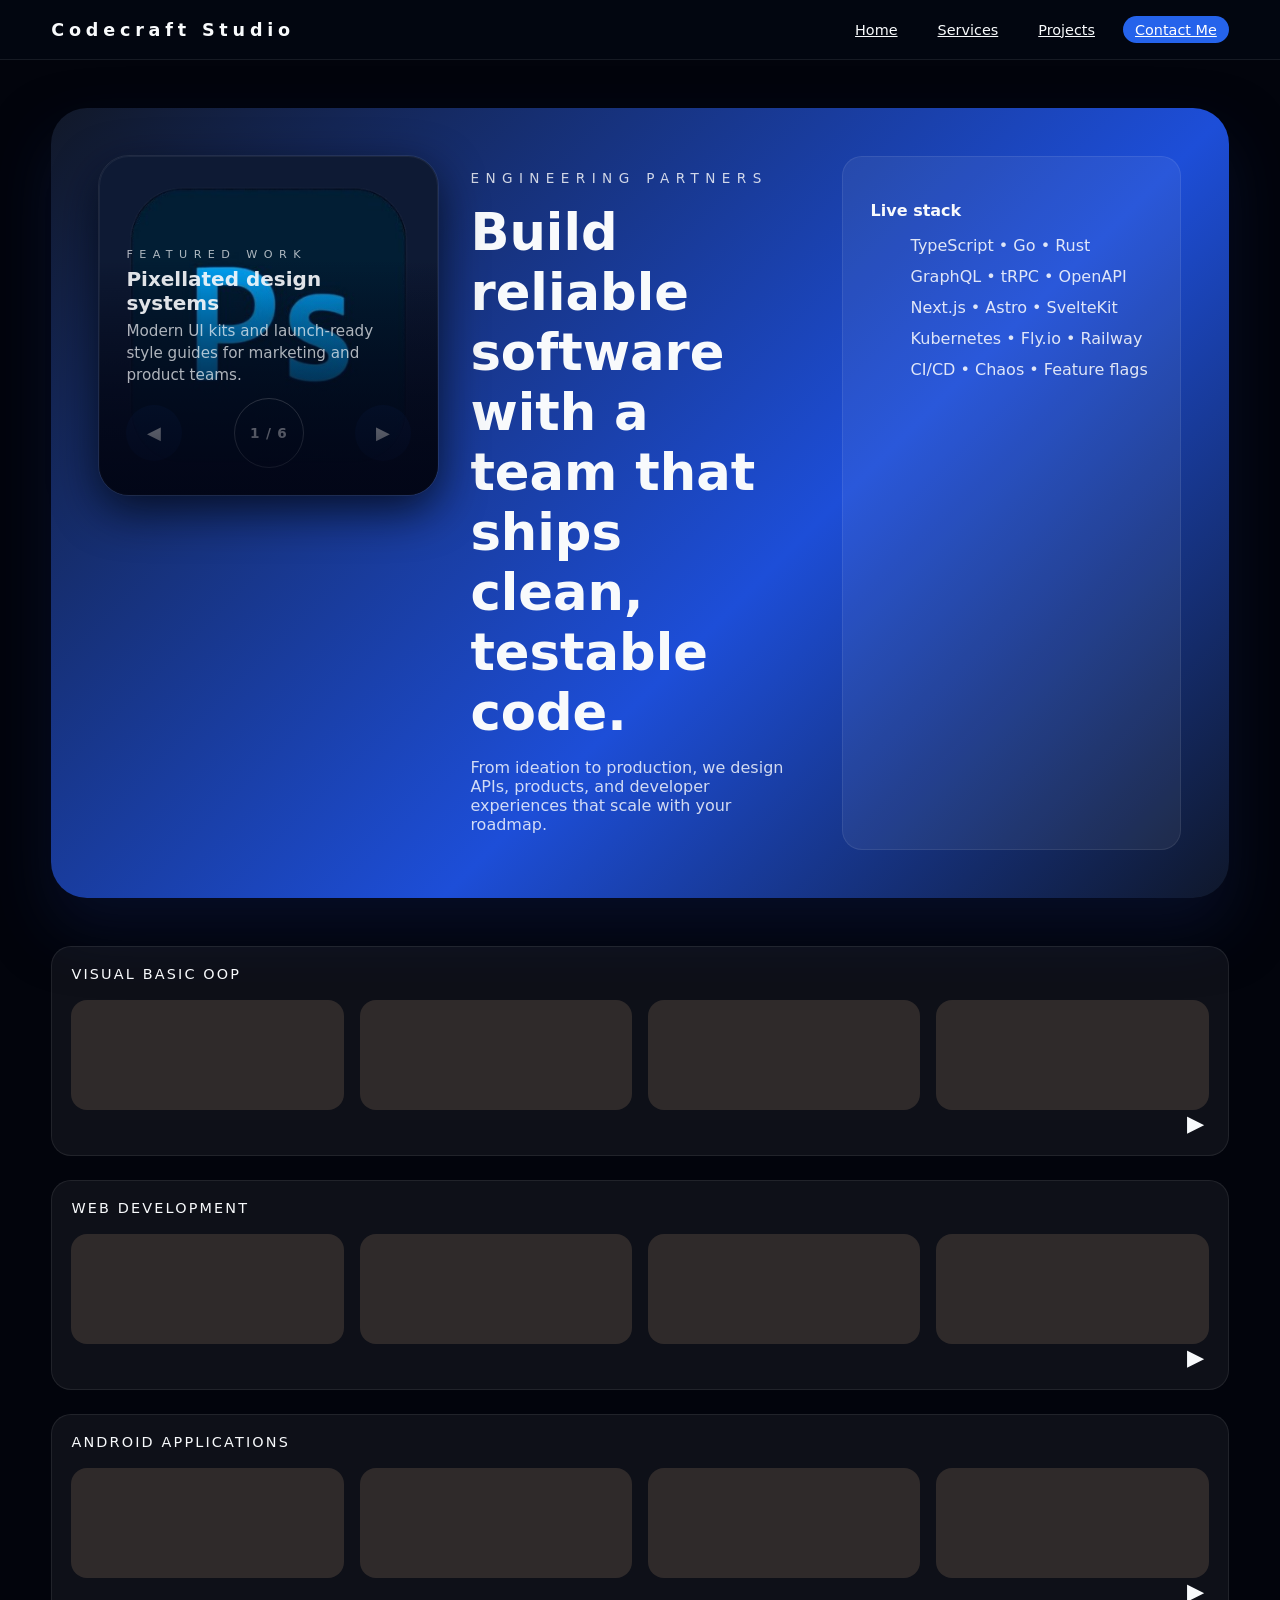
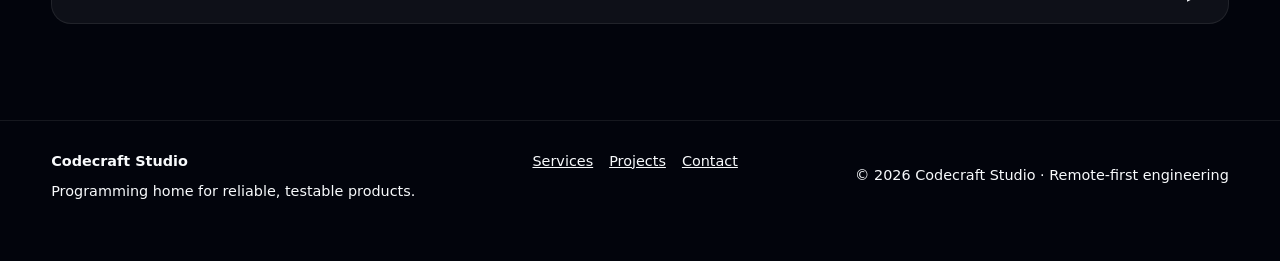
==== project.html @ ea1dfdc1 "Add files via upload" ====
﻿<!DOCTYPE html>
<html lang="en">
  <head>
    <meta charset="UTF-8" />
    <meta name="viewport" content="width=device-width, initial-scale=1.0" />
    <title>Codecraft Studio | Projects</title>
    <link rel="stylesheet" href="project.css" />
  </head>
  <body>
    <header>
      <div class="logo">Codecraft Studio</div>
      <nav>
        <a href="index.html">Home</a>
        <a href="services.html">Services</a>
        <a href="project.html">Projects</a>
        <a class="cta" href="contact.html">Contact Me</a>
      </nav>
    </header>

    <main>
      <section class="hero" id="hero">
        <div class="hero-visual">
          <div
            class="hero-slider"
            role="region"
            aria-live="polite"
            aria-label="Featured project highlight"
          >
            <div class="slider-overlay">
              <p class="slider-details__eyebrow">Featured work</p>
              <h3 class="slider-details__title">Designing for resilient platforms</h3>
              <p class="slider-details__copy">
                Visual proofs of modern systems we build for clients across tooling,
                productivity, and platform engineering.
              </p>
            </div>
            <div class="slider-controls">
              <button
                type="button"
                class="slider-control slider-control--left"
                aria-label="Show previous project"
              >
                &#x25C0;
              </button>
              <div class="slider-circle" aria-hidden="true">
                <span class="slider-circle__label">1 / 4</span>
              </div>
              <button
                type="button"
                class="slider-control slider-control--right"
                aria-label="Show next project"
              >
                &#x25B6;
              </button>
            </div>
          </div>
        </div>
        <div class="hero-content">
          <p class="hero-eyebrow">Engineering partners</p>
          <h1>
            Build reliable software with a team that ships clean, testable code.
          </h1>
          <p>
            From ideation to production, we design APIs, products, and developer
            experiences that scale with your roadmap.
          </p>
        </div>
        <div class="hero-panel">
          <p>Live stack</p>
          <ul>
            <li>TypeScript &bull; Go &bull; Rust</li>
            <li>GraphQL &bull; tRPC &bull; OpenAPI</li>
            <li>Next.js &bull; Astro &bull; SvelteKit</li>
            <li>Kubernetes &bull; Fly.io &bull; Railway</li>
            <li>CI/CD &bull; Chaos &bull; Feature flags</li>
          </ul>
        </div>
      </section>

      <section class="showcase">
        <div class="category">
          <div class="category__heading">Visual Basic OOP</div>
          <div class="category__row">
            <article class="tile"></article>
            <article class="tile"></article>
            <article class="tile"></article>
            <article class="tile"></article>
          </div>
          <div class="section-arrow">&#x25B6;</div>
        </div>
        <div class="category">
          <div class="category__heading">Web Development</div>
          <div class="category__row">
            <article class="tile"></article>
            <article class="tile"></article>
            <article class="tile"></article>
            <article class="tile"></article>
          </div>
          <div class="section-arrow">&#x25B6;</div>
        </div>
        <div class="category">
          <div class="category__heading">Android Applications</div>
          <div class="category__row">
            <article class="tile"></article>
            <article class="tile"></article>
            <article class="tile"></article>
            <article class="tile"></article>
          </div>
          <div class="section-arrow">&#x25B6;</div>
        </div>
      </section>
    </main>

    <footer>
      <div>
        <strong>Codecraft Studio</strong>
        <p>Programming home for reliable, testable products.</p>
      </div>
      <div class="footer-links">
        <a href="services.html">Services</a>
        <a href="project.html">Projects</a>
        <a href="contact.html">Contact</a>
      </div>
      <p>© 2026 Codecraft Studio · Remote-first engineering</p>
    </footer>

    <script src="project-slider.js" defer></script>
  </body>
</html>
---- project.css ----
:root {
  font-family: "Inter", "Segoe UI", system-ui, sans-serif;
  color: #f1f5ff;
  background-color: #030711;
}

*,
*::before,
*::after {
  box-sizing: border-box;
}
  
body {
  margin: 0;
  background: #02040c;
  color: #f8fafc;
  min-height: 100vh;
}

a {
  color: inherit;
}

header {
  position: sticky;
  top: 0;
  z-index: 10;
  background: rgba(3, 7, 17, 0.9);
  border-bottom: 1px solid rgba(255, 255, 255, 0.08);
  display: flex;
  justify-content: space-between;
  align-items: center;
  padding: 1rem 4vw;
  backdrop-filter: blur(12px);
}

.logo {
  font-weight: 700;
  letter-spacing: 0.3rem;
  font-size: 1.1rem;
}

nav {
  display: flex;
  gap: 1rem;
  flex-wrap: wrap;
  align-items: center;
}

nav a {
  font-size: 0.9rem;
  padding: 0.35rem 0.75rem;
  border-radius: 999px;
  transition: background 0.2s ease;
}

nav a:hover {
  background: rgba(255, 255, 255, 0.1);
}

nav .cta {
  background: #2563eb;
  color: #fff;
}


main {
  padding: 3rem 4vw 4rem;
  display: flex;
  flex-direction: column;
  gap: 3rem;
}

.hero {
  background: linear-gradient(135deg, #111828, #1d4ed8 60%, #0f172a);
  border-radius: 36px;
  padding: 3rem;
  display: grid;
  grid-template-columns: repeat(auto-fit, minmax(220px, 1fr));
  gap: 2rem;
  box-shadow: 0 30px 60px rgba(10, 20, 55, 0.6);
}

.hero-visual {
  display: flex;
  flex-direction: column;
  gap: 1rem;
}

.hero-slider {
  min-height: 220px;
  min-width: 220px;
  border-radius: 30px;
  position: relative;
  background: radial-gradient(circle at 10% 20%, rgba(255, 255, 255, 0.07), transparent 45%),
    #0e1a34;
  outline: 1px solid rgba(255, 255, 255, 0.08);
  overflow: hidden;
  background-size: cover;
  background-position: center;
  background-repeat: no-repeat;
  aspect-ratio: 1 / 1;
  display: flex;
  flex-direction: column;
  justify-content: flex-end;
  padding: 1.7rem;
  gap: 0.75rem;
  transition: background-image 0.6s ease;
  box-shadow: inset 0 0 0 1px rgba(255, 255, 255, 0.06), 0 15px 45px rgba(3, 7, 17, 0.8);
}

.hero-slider::after {
  content: "";
  position: absolute;
  inset: 0;
  background: linear-gradient(180deg, rgba(15, 23, 42, 0) 30%, rgba(2, 6, 23, 0.9));
  pointer-events: none;
}

.slider-overlay {
  display: flex;
  flex-direction: column;
  gap: 0.35rem;
  color: rgba(248, 250, 252, 0.9);
  z-index: 1;
}

.slider-details__eyebrow {
  letter-spacing: 0.4rem;
  text-transform: uppercase;
  font-size: 0.7rem;
  color: rgba(248, 250, 252, 0.7);
  margin: 0;
}

.slider-details__title {
  margin: 0;
  font-size: 1.25rem;
  font-weight: 600;
}

.slider-details__copy {
  margin: 0;
  color: rgba(248, 250, 252, 0.7);
  font-size: 0.95rem;
  line-height: 1.45;
}

.slider-controls {
  display: flex;
  align-items: center;
  justify-content: space-between;
  gap: 1rem;
}

.slider-control {
  border: none;
  background: rgba(37, 99, 235, 0.1);
  color: #f8fafc;
  width: 56px;
  height: 56px;
  border-radius: 999px;
  font-size: 1.15rem;
  transition: background 0.2s ease, transform 0.2s ease;
  cursor: pointer;
}

.slider-control:hover,
.slider-control:focus-visible {
  background: rgba(37, 99, 235, 0.25);
  transform: translateY(-2px);
}

.slider-circle {
  border-radius: 999px;
  border: 1px solid rgba(255, 255, 255, 0.35);
  width: 70px;
  height: 70px;
  display: flex;
  align-items: center;
  justify-content: center;
  font-size: 0.85rem;
  letter-spacing: 0.06em;
}

.slider-circle__label {
  font-weight: 600;
}

.hero-content h1 {
  font-size: clamp(2.4rem, 4vw, 3.5rem);
  margin: 1rem 0;
  color: #f8fafc;
}

.hero-content p {
  color: rgba(255, 255, 255, 0.8);
}

.hero-eyebrow {
  letter-spacing: 0.4rem;
  font-size: 0.85rem;
  text-transform: uppercase;
}

.btn {
  border-radius: 999px;
  padding: 0.85rem 1.8rem;
  border: none;
  font-weight: 600;
  text-transform: uppercase;
  letter-spacing: 0.1em;
  display: inline-flex;
  align-items: center;
  justify-content: center;
  transition: transform 0.2s ease, opacity 0.2s ease;
}

.btn.primary {
  background: #fcd34d;
  color: #0b1220;
}

.btn.ghost {
  border: 1px solid rgba(255, 255, 255, 0.6);
  color: #f8fafc;
  background: transparent;
}

.btn:hover {
  transform: translateY(-2px);
}

.hero-panel {
  background: rgba(255, 255, 255, 0.06);
  border-radius: 20px;
  padding: 1.75rem;
  border: 1px solid rgba(255, 255, 255, 0.08);
}

.hero-panel p {
  font-weight: 600;
  margin-bottom: 1rem;
}

.hero-panel ul {
  list-style: none;
  display: flex;
  flex-direction: column;
  gap: 0.75rem;
  color: rgba(255, 255, 255, 0.85);
}

.showcase {
  display: grid;
  grid-template-columns: 1fr;
  gap: 1.5rem;
}

.category {
  background: rgba(255, 255, 255, 0.05);
  padding: 1.2rem;
  border-radius: 20px;
  border: 1px solid rgba(255, 255, 255, 0.08);
}

.category__heading {
  font-size: 0.9rem;
  text-transform: uppercase;
  letter-spacing: 0.15em;
  margin-bottom: 1.1rem;
}

.category__row {
  display: grid;
  grid-template-columns: repeat(4, minmax(0, 1fr));
  gap: 1rem;
}

.tile {
  min-height: 110px;
  border-radius: 16px;
  background: #2f2a2a;
}

.section-arrow {
  display: flex;
  justify-content: flex-end;
  font-size: 1.4rem;
  letter-spacing: 0.2em;
}

footer {
  margin-top: 2rem;
  padding: 2rem 4vw 3rem;
  border-top: 1px solid rgba(255, 255, 255, 0.08);
  display: flex;
  flex-wrap: wrap;
  gap: 1rem;
  justify-content: space-between;
  font-size: 0.9rem;
}

.footer-links {
  display: flex;
  gap: 1rem;
}

footer a:hover {
  text-decoration: underline;
}

@media (max-width: 700px) {
  .hero,
  .systems,
  .projects,
  .tech-stack,
  .testimonials,
  .cta {
    padding: 1.75rem;
  }

  .category__row {
    grid-template-columns: repeat(2, 1fr);
  }

  header {
    flex-direction: column;
    gap: 0.75rem;
  }
}
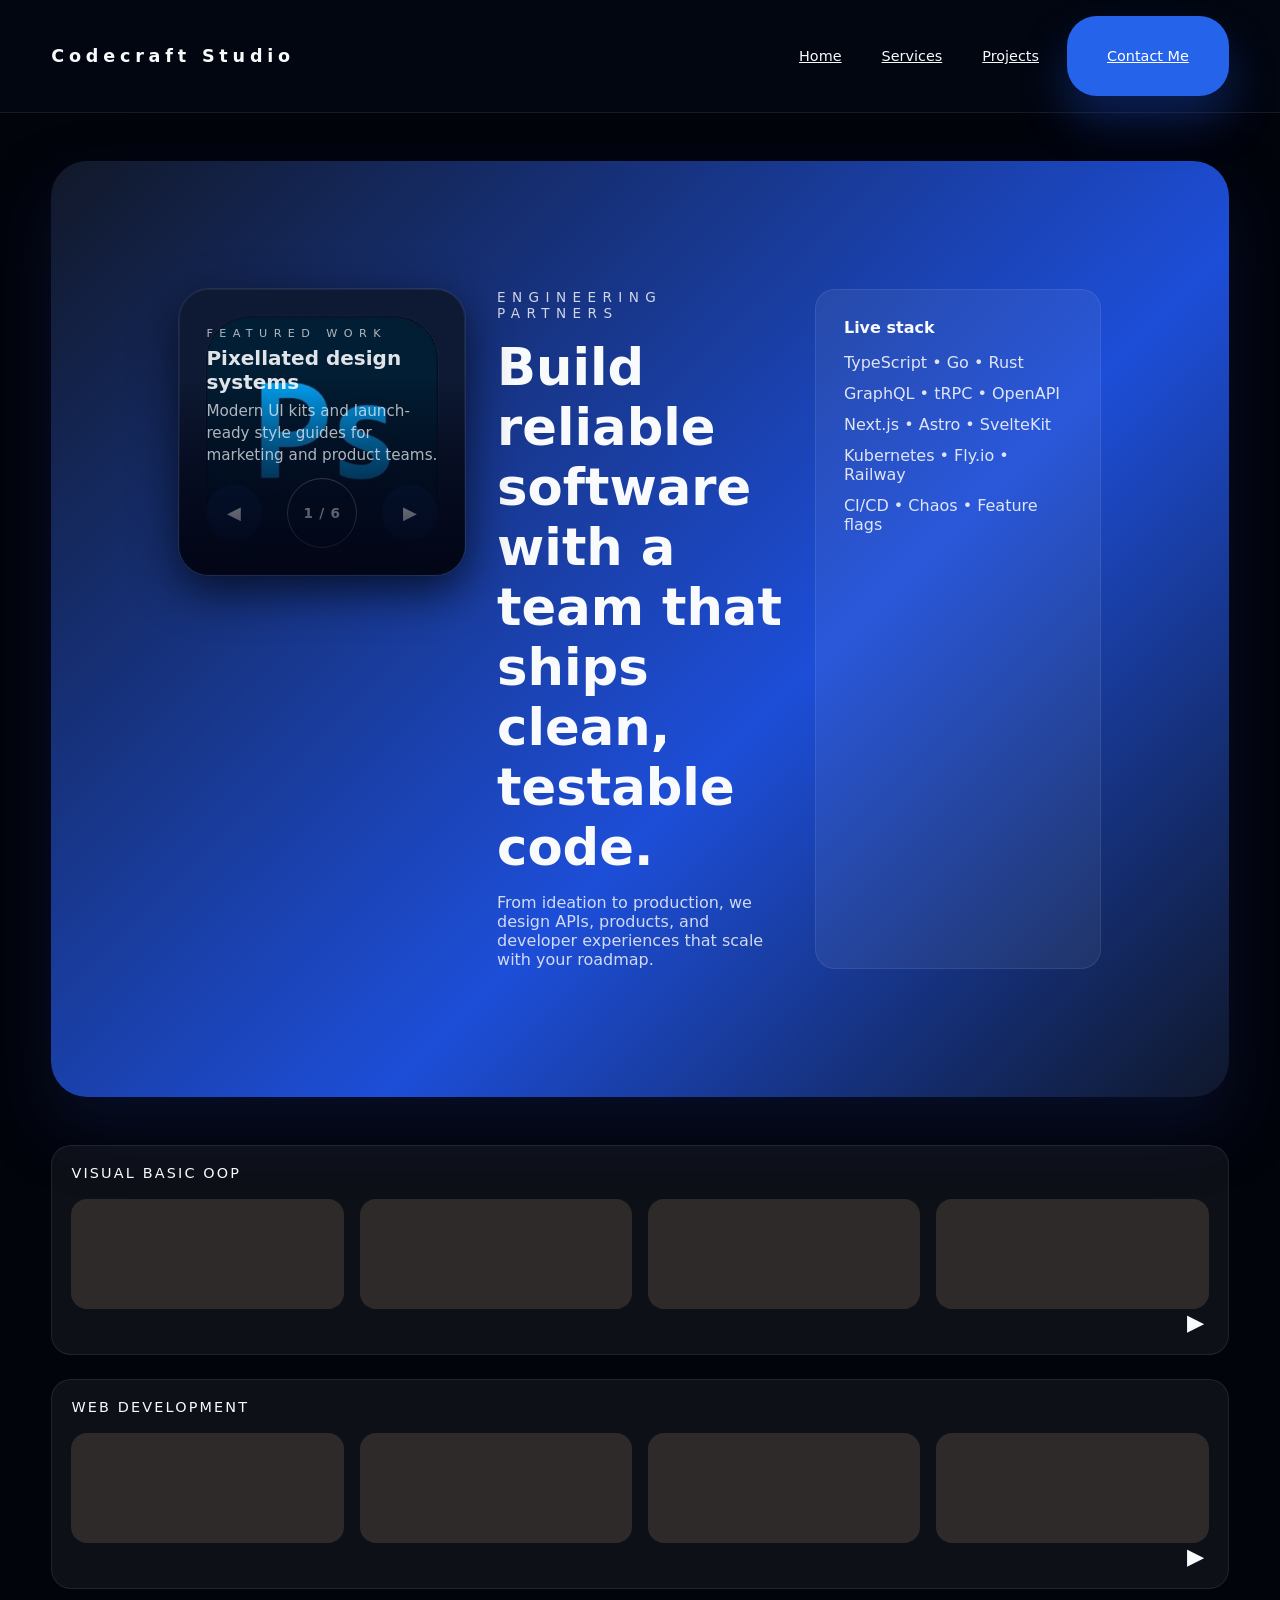
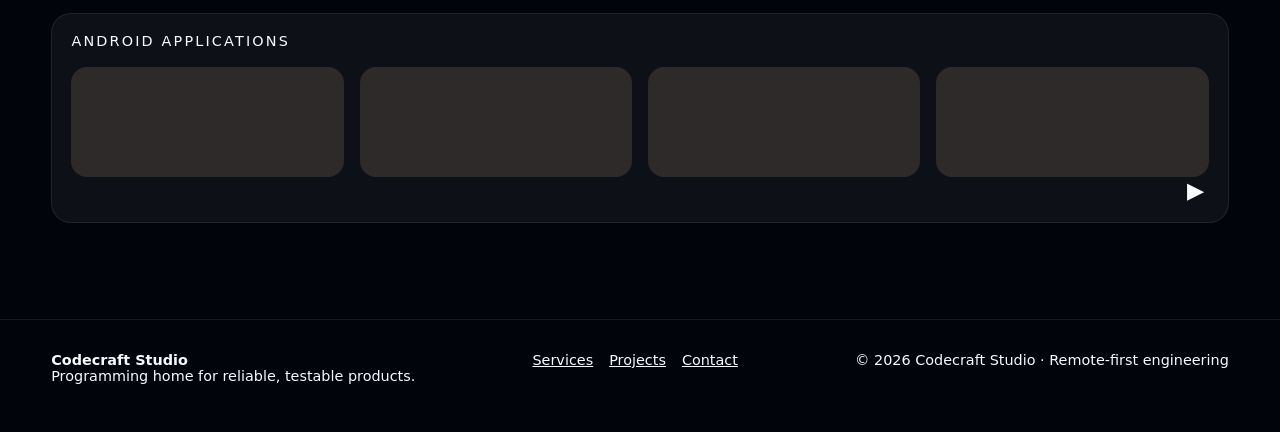
==== commit 64e611f7: "Add files via upload" ====
--- a/project.html
+++ b/project.html
@@ -5,6 +5,7 @@
     <meta name="viewport" content="width=device-width, initial-scale=1.0" />
     <title>Codecraft Studio | Projects</title>
     <link rel="stylesheet" href="project.css" />
+    <link rel="stylesheet" href="style.css">
   </head>
   <body>
     <header>
--- a/style.css
+++ b/style.css
@@ -0,0 +1,361 @@
+:root {
+  font-family: "Inter", "Segoe UI", system-ui, sans-serif;
+  color: #f1f5ff;
+  background-color: #030711;
+}
+
+* {
+  box-sizing: border-box;
+  margin: 0;
+  padding: 0;
+}
+
+body {
+  background: #02040c;
+  color: #f8fafc;
+  min-height: 100vh;
+}
+
+a {
+  color: inherit;
+}
+
+header {
+  position: sticky;
+  top: 0;
+  z-index: 10;
+  background: rgba(3, 7, 17, 0.9);
+  border-bottom: 1px solid rgba(255, 255, 255, 0.08);
+  display: flex;
+  justify-content: space-between;
+  align-items: center;
+  padding: 1rem 4vw;
+  backdrop-filter: blur(12px);
+}
+
+.logo {
+  font-weight: 700;
+  letter-spacing: 0.3rem;
+  font-size: 1.1rem;
+}
+
+nav {
+  display: flex;
+  gap: 1rem;
+  flex-wrap: wrap;
+  align-items: center;
+  text-align: center;
+}
+
+nav a {
+  font-size: 0.9rem;
+  padding: 0.35rem 0.75rem;
+  border-radius: 999px;
+  transition: background 0.2s ease;
+}
+
+nav a:hover {
+  background: rgba(255, 255, 255, 0.1);
+}
+
+nav .cta {
+  background: #2563eb;
+  color: #fff;
+  text-align: center;
+}
+
+main {
+  padding: 3rem 4vw 4rem;
+  display: flex;
+  flex-direction: column;
+  gap: 3rem;
+}
+
+.hero {
+  background: linear-gradient(135deg, #111828, #1d4ed8 60%, #0f172a);
+  border-radius: 36px;
+  padding: 8rem;
+  display: grid;
+  grid-template-columns: repeat(auto-fit, minmax(260px, 1fr));
+  gap: 2rem;
+  box-shadow: 0 30px 60px rgba(10, 20, 55, 0.6);
+}
+
+.hero-copy h1 {
+  font-size: clamp(2.4rem, 4vw, 3.5rem);
+  margin: 1rem 0;
+}
+
+.hero-copy p {
+  color: rgba(255, 255, 255, 0.8);
+}
+
+.eyebrow {
+  letter-spacing: 0.4rem;
+  font-size: 0.85rem;
+  text-transform: uppercase;
+}
+
+.hero-actions {
+  margin-top: 1.5rem;
+  display: flex;
+  flex-wrap: wrap;
+  gap: 0.75rem;
+}
+
+.btn {
+  border-radius: 999px;
+  padding: 0.85rem 1.8rem;
+  border: none;
+  font-weight: 600;
+  text-decoration: none;
+  display: inline-flex;
+  align-items: center;
+  justify-content: center;
+  transition: transform 0.2s ease, opacity 0.2s ease;
+}
+
+.btn.primary {
+  background: #fcd34d;
+  color: #0b1220;
+}
+
+.btn.ghost {
+  border: 1px solid rgba(255, 255, 255, 0.6);
+  color: #f1f5ff;
+}
+
+.btn:hover {
+  transform: translateY(-2px);
+}
+
+
+.projects,
+.systems,
+.tech-stack,
+.testimonials {
+  padding: 2.5rem;
+  border-radius: 32px;
+  background: rgba(15, 23, 42, 0.9);
+  border: 1px solid rgba(255, 255, 255, 0.05);
+  box-shadow: 0 25px 40px rgba(2, 6, 23, 0.45);
+}
+
+.service-grid,
+.project-grid {
+  margin-top: 2rem;
+  display: grid;
+  grid-template-columns: repeat(auto-fit, minmax(220px, 1fr));
+  gap: 1.5rem;
+}
+
+.system-grid {
+  margin-top: 2rem;
+  display: grid;
+  grid-template-columns: repeat(auto-fit, minmax(220px, 1fr));
+  gap: 1.5rem;
+}
+
+.system-card {
+  padding: 3rem;
+  border-radius: 20px;
+  background: rgba(2, 6, 23, 0.7);
+  border: 1px solid rgba(255, 255, 255, 0.06);
+  display: flex;
+  flex-direction: column;
+  gap: 0.75rem;
+}
+
+.system-card span {
+  font-size: 0.85rem;
+  color: rgba(255, 255, 255, 0.55);
+}
+
+.service-card,
+.project-card {
+  background: rgba(2, 6, 23, 0.7);
+  padding: 3rem;
+  border-radius: 20px;
+  border: 1px solid rgba(255, 255, 255, 0.04);
+  display: flex;
+  flex-direction: column;
+  gap: 0.8rem;
+}
+
+.service-card .meta,
+.project-card span {
+  font-size: 0.85rem;
+  color: rgba(255, 255, 255, 0.5);
+}
+
+
+.tech-stack {
+  display: flex;
+  flex-direction: column;
+  gap: 1rem;
+}
+
+.stack-grid {
+  display: grid;
+  grid-template-columns: repeat(auto-fit, minmax(140px, 1fr));
+  gap: 0.75rem;
+}
+
+.stack-grid div {
+  border-radius: 14px;
+  padding: 0.9rem 1rem;
+  background: rgba(255, 255, 255, 0.05);
+  text-align: center;
+  font-weight: 600;
+}
+
+.testimonial-grid {
+  margin-top: 2rem;
+  display: grid;
+  grid-template-columns: repeat(auto-fit, minmax(220px, 1fr));
+  gap: 1rem;
+}
+
+.testimonial {
+  padding: 1.5rem;
+  border-radius: 18px;
+  background: rgba(15, 23, 42, 0.6);
+  border: 1px solid rgba(255, 255, 255, 0.05);
+}
+
+.feedback-form {
+  margin-top: 2rem;
+  padding: 1.5rem;
+  background: rgba(255, 255, 255, 0.04);
+  border-radius: 18px;
+  border: 1px solid rgba(255, 255, 255, 0.1);
+  display: flex;
+  flex-direction: column;
+  gap: 0.75rem;
+}
+
+.feedback-form h3 {
+  margin: 0;
+  font-size: 1.25rem;
+}
+
+.feedback-form p {
+  margin: 0;
+  color: rgba(255, 255, 255, 0.7);
+}
+
+.feedback-form label {
+  font-size: 0.9rem;
+  font-weight: 600;
+}
+
+.rating-inputs {
+  display: flex;
+  gap: 0.25rem;
+}
+
+.rating-inputs .star {
+  display: inline-flex;
+  width: 50px;
+  height: 50px;
+  align-items: center;
+  justify-content: center;
+  transition: transform 0.2s ease, background 0.2s ease, border-color 0.2s ease;
+  cursor: pointer;
+}
+
+.rating-inputs .star span {
+  font-size: 1.35rem;
+  color: rgba(255, 255, 255, 0.65);
+}
+
+.rating-inputs input {
+  display: none;
+}
+
+.rating-inputs input:focus-visible + span {
+  color: #fcd34d;
+}
+
+.rating-inputs span {
+  transition: transform 0.2s ease, color 0.2s ease;
+}
+
+.rating-inputs span.filled {
+  color: #fcd34d;
+  transform: scale(1.1);
+}
+
+.rating-inputs .star:hover {
+  border-color: rgba(252, 211, 77, 0.8);
+}
+
+.feedback-form textarea {
+  width: 100%;
+  border-radius: 14px;
+  border: 1px solid rgba(255, 255, 255, 0.2);
+  background: rgba(0, 0, 0, 0.4);
+  color: #f8fafc;
+  padding: 0.9rem 1rem;
+  font-family: inherit;
+  resize: vertical;
+}
+
+.feedback-form textarea:focus {
+  outline: none;
+  border-color: #fcd34d;
+}
+
+.testimonial span {
+  display: block;
+  margin-top: 1rem;
+  color: rgba(255, 255, 255, 0.6);
+}
+
+.cta {
+  display: flex;
+  align-items: center;
+  justify-content: space-between;
+  flex-wrap: wrap;
+  gap: 1rem;
+  background: linear-gradient(135deg, #111827, #1d4ed8);
+  padding: 2rem 2.5rem;
+  border-radius: 30px;
+  box-shadow: 0 25px 45px rgba(29, 78, 216, 0.35);
+}
+
+footer {
+  margin-top: 2rem;
+  padding: 2rem 4vw 3rem;
+  border-top: 1px solid rgba(255, 255, 255, 0.08);
+  display: flex;
+  flex-wrap: wrap;
+  gap: 1rem;
+  justify-content: space-between;
+  font-size: 0.9rem;
+}
+
+.footer-links {
+  display: flex;
+  gap: 1rem;
+}
+
+footer a:hover {
+  text-decoration: underline;
+}
+
+@media (max-width: 700px) {
+  header {
+    flex-direction: column;
+    gap: 0.75rem;
+  }
+
+  .hero,
+  .services,
+  .projects,
+  .tech-stack,
+  .testimonials,
+  .cta {
+    padding: 1.75rem;
+  }
+}
